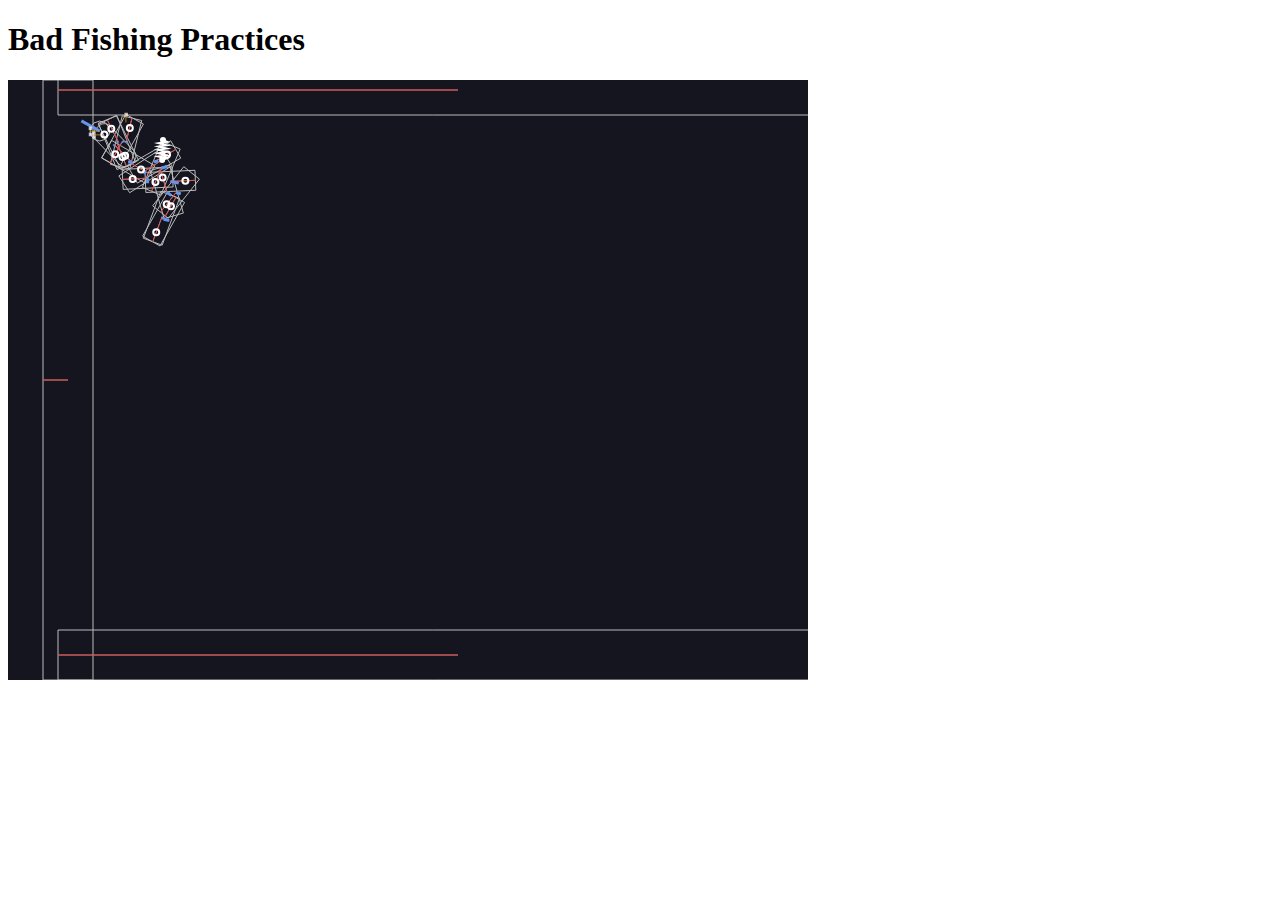
==== badFishing/badFishing.html @ 5170ff20 "Fix tentacle tracking" ====
<!DOCTYPE html>
<html lang="en">
  <head>
    <meta charset="UTF-8" />
    <meta http-equiv="X-UA-Compatible" content="IE=edge" />
    <meta name="viewport" content="width=device-width, initial-scale=1.0" />
    <title>Bad Fishing Practices</title>
    <link rel="stylesheet" href="./badFishing.css" />

  </head>
  <body>

    <h1>Bad Fishing Practices</h1>
    <canvas id="fishCanvas" width="200" height="100"></canvas>

    <script src="../matter.js"></script>
    <script src="./badFishingV2.js"></script> 

  </body>
</html>
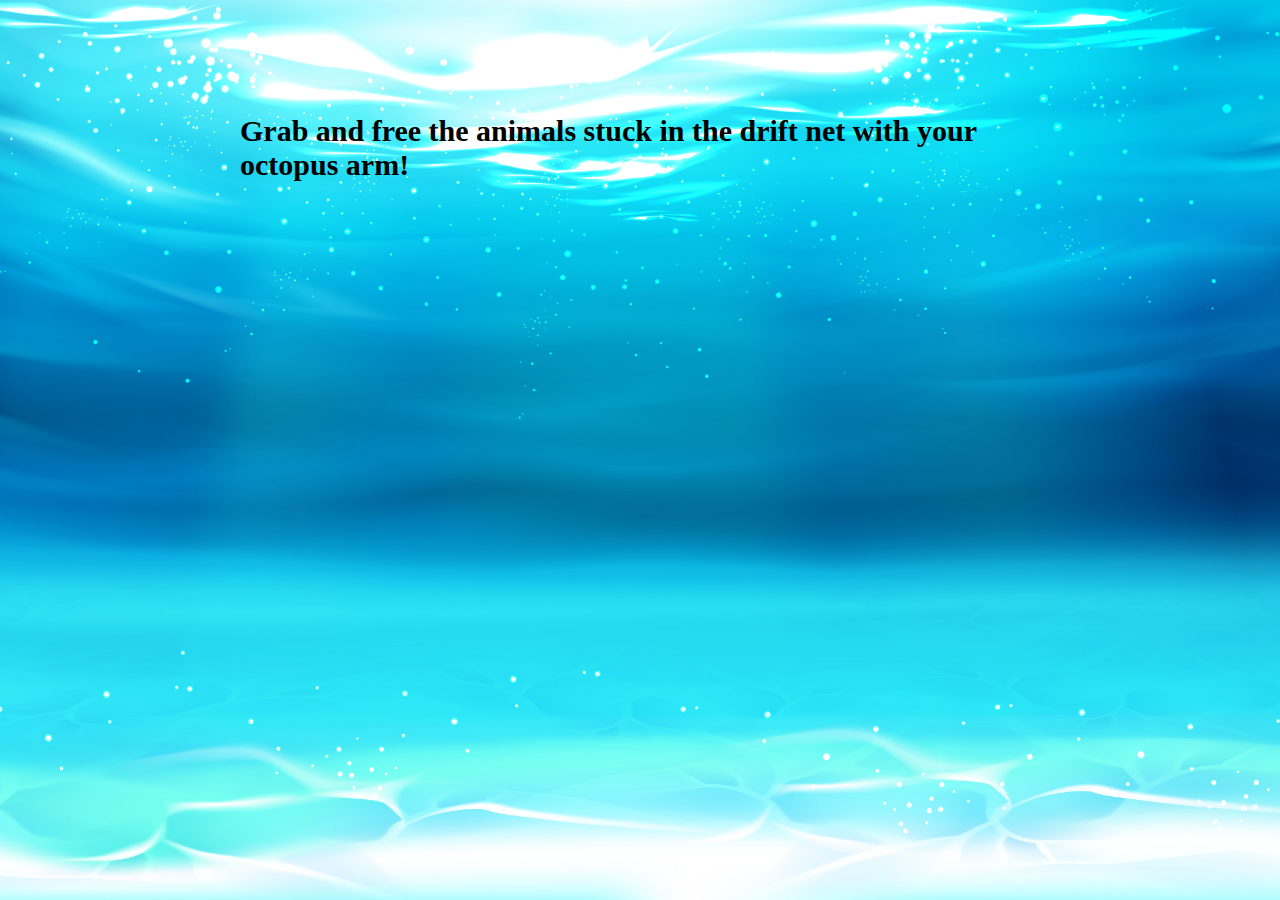
==== commit d031397c: "Add some background stuff" ====
--- a/badFishing/badFishing.html
+++ b/badFishing/badFishing.html
@@ -6,14 +6,19 @@
     <meta name="viewport" content="width=device-width, initial-scale=1.0" />
     <title>Bad Fishing Practices</title>
     <link rel="stylesheet" href="./badFishing.css" />
+    
 
   </head>
   <body>
 
-    <h1>Bad Fishing Practices</h1>
-    <canvas id="fishCanvas" width="200" height="100"></canvas>
+    <div id="canvasContainer" class="center">
+    <h1 class="titleTxt">Grab and free the animals stuck in the drift net with your octopus arm!</h1>
+
+      <canvas id="fishCanvas" width="200" height="100"></canvas>
+    </div>
 
     <script src="../matter.js"></script>
+    <script src="pathseg.js"></script>
     <script src="./badFishingV2.js"></script> 
 
   </body>
--- a/badFishing/badFishing.css
+++ b/badFishing/badFishing.css
@@ -0,0 +1,37 @@
+/* .center {
+    position: absolute;
+    bottom:0;
+    background-color: #24e2f3;
+} */
+
+
+.center {
+    position: absolute;
+    top: 50%;
+    left: 50%;
+    transform: translate(-50%, -50%);
+}
+
+.titleTxt {
+    font-size: 30px;
+    font-weight: bold;
+}
+
+body {
+    background-color: #03a6e1;
+    display: flex;
+    flex-direction: column;
+    justify-content: center;
+    align-items: center;
+
+    background-image: url("../assets/images/seaBG1.jpg");
+
+    background-position: center 0;
+    background-repeat: no-repeat;
+    background-attachment: fixed;
+    background-size: cover;
+    -webkit-background-size: cover;
+    -o-background-size: cover;
+    -moz-background-size: cover;
+    -ms-background-size: cover;
+}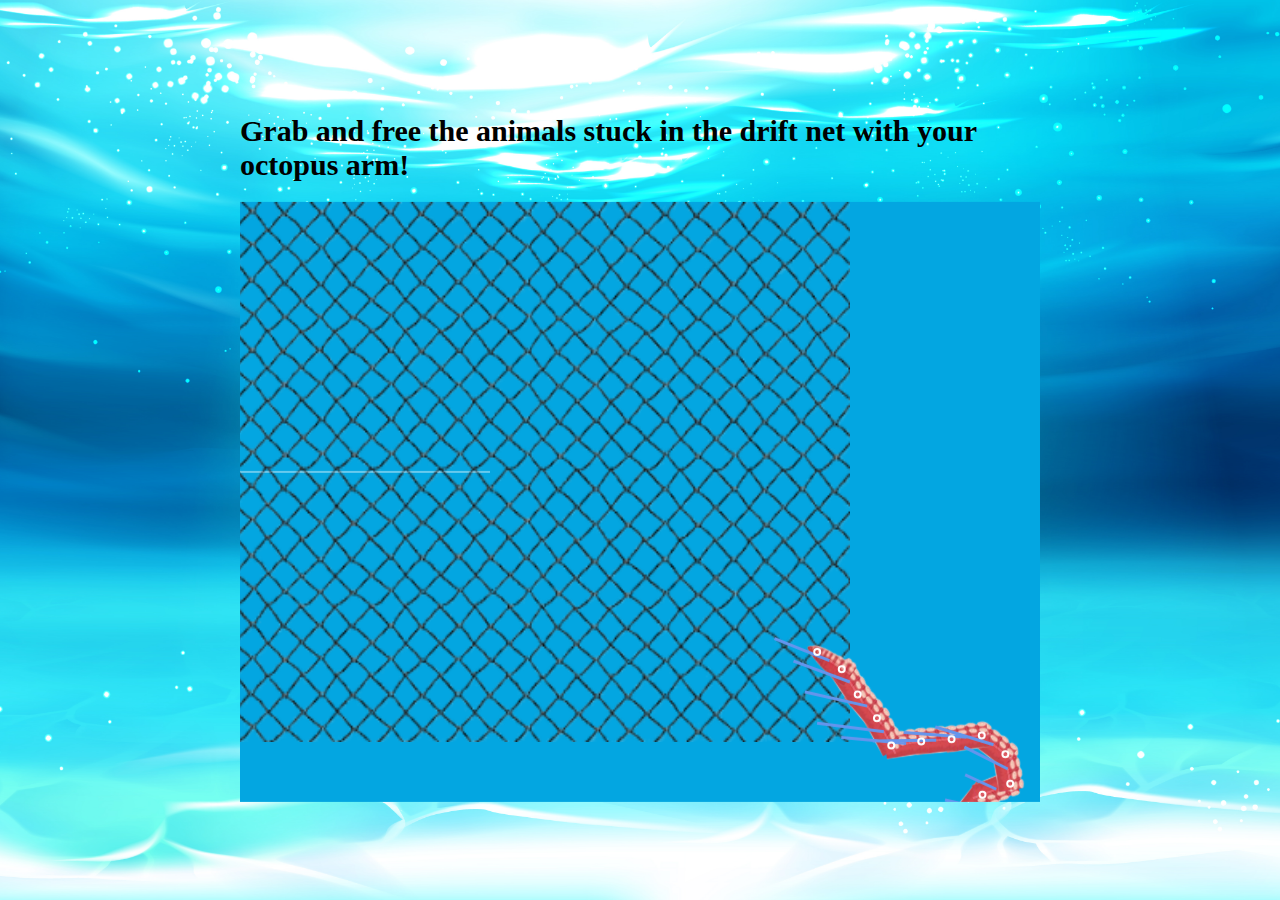
==== commit efa9757f: "add png versions" ====
--- a/badFishing/badFishing.html
+++ b/badFishing/badFishing.html
@@ -18,7 +18,7 @@
     </div>
 
     <script src="../matter.js"></script>
-    <script src="pathseg.js"></script>
+    <!-- <script src="pathseg.js"></script> -->
     <script src="./badFishingV2.js"></script> 
 
   </body>
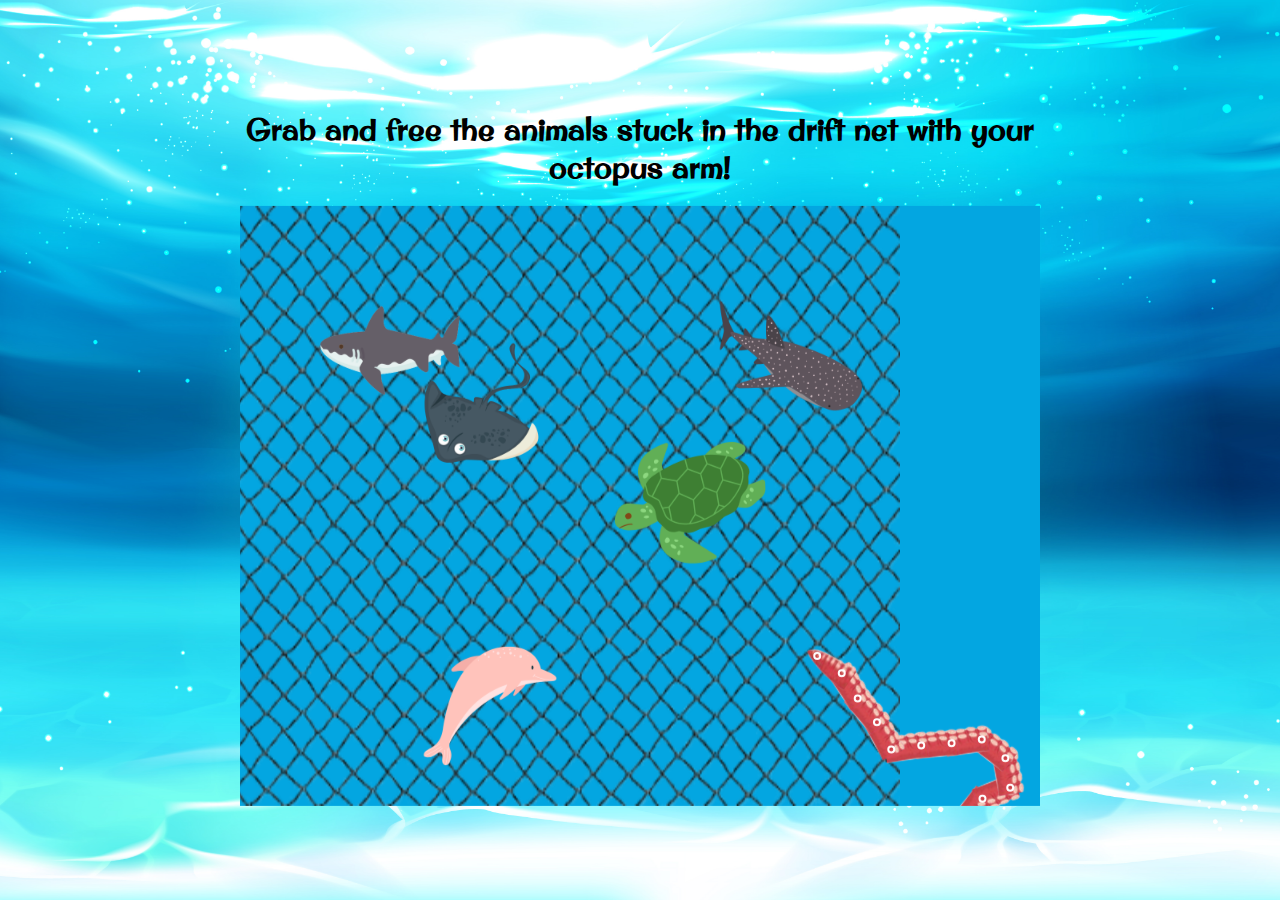
==== commit 1b450655: "badFishing minigame complete (sorta)" ====
--- a/badFishing/badFishing.html
+++ b/badFishing/badFishing.html
@@ -6,7 +6,9 @@
     <meta name="viewport" content="width=device-width, initial-scale=1.0" />
     <title>Bad Fishing Practices</title>
     <link rel="stylesheet" href="./badFishing.css" />
-    
+    <link rel="preconnect" href="https://fonts.googleapis.com">
+<link rel="preconnect" href="https://fonts.gstatic.com" crossorigin>
+<link href="https://fonts.googleapis.com/css2?family=Original+Surfer&display=swap" rel="stylesheet">
 
   </head>
   <body>
--- a/badFishing/badFishing.css
+++ b/badFishing/badFishing.css
@@ -15,6 +15,8 @@
 .titleTxt {
     font-size: 30px;
     font-weight: bold;
+    font-family: 'Original Surfer', cursive;
+    text-align: center;
 }
 
 body {
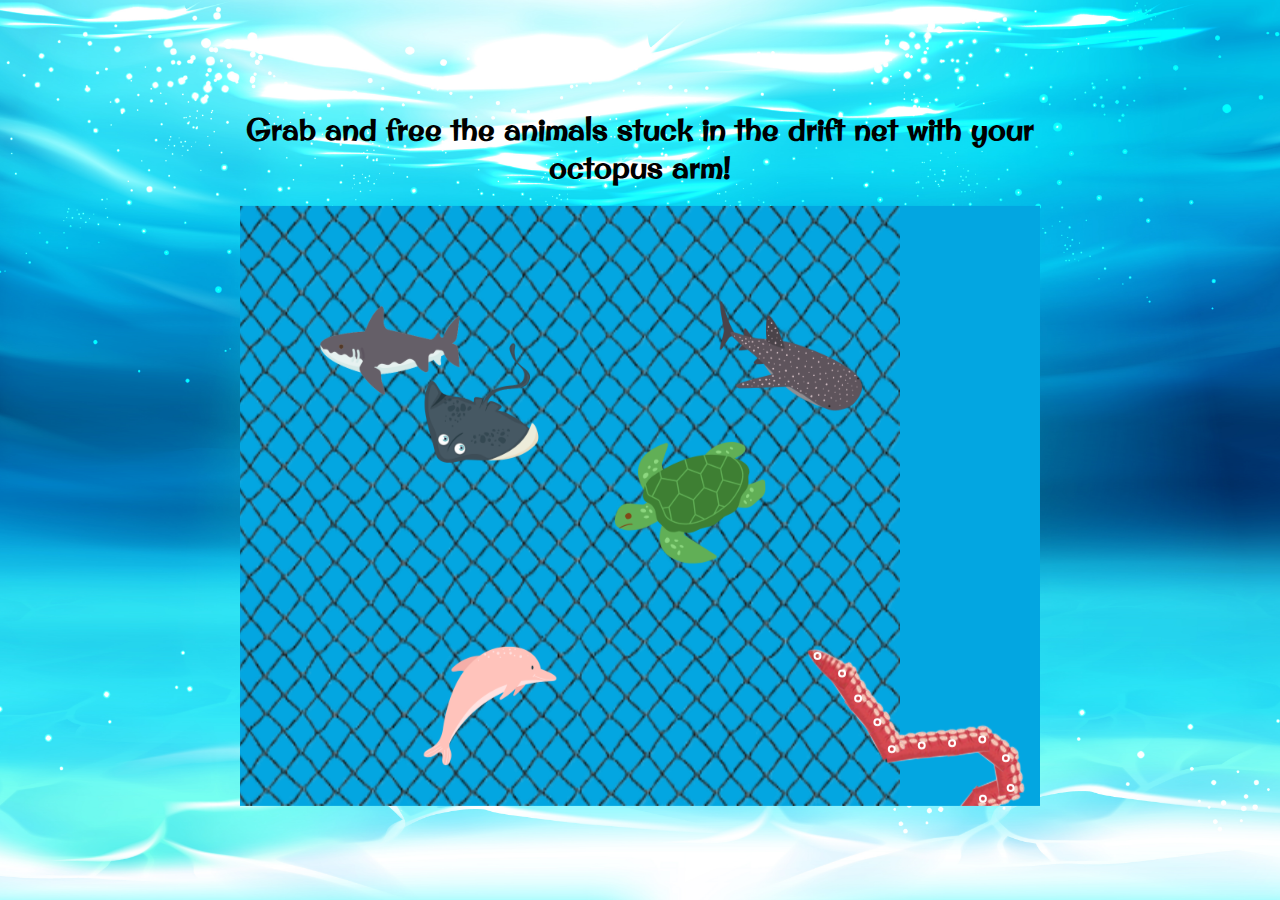
==== commit 0c2f1544: "Update taby styling" ====
--- a/badFishing/badFishing.html
+++ b/badFishing/badFishing.html
@@ -6,22 +6,24 @@
     <meta name="viewport" content="width=device-width, initial-scale=1.0" />
     <title>Bad Fishing Practices</title>
     <link rel="stylesheet" href="./badFishing.css" />
-    <link rel="preconnect" href="https://fonts.googleapis.com">
-<link rel="preconnect" href="https://fonts.gstatic.com" crossorigin>
-<link href="https://fonts.googleapis.com/css2?family=Original+Surfer&display=swap" rel="stylesheet">
-
+    <link rel="preconnect" href="https://fonts.googleapis.com" />
+    <link rel="preconnect" href="https://fonts.gstatic.com" crossorigin />
+    <link
+      href="https://fonts.googleapis.com/css2?family=Original+Surfer&display=swap"
+      rel="stylesheet"
+    />
   </head>
   <body>
-
     <div id="canvasContainer" class="center">
-    <h1 class="titleTxt">Grab and free the animals stuck in the drift net with your octopus arm!</h1>
+      <h1 class="titleTxt">
+        Grab and free the animals stuck in the drift net with your octopus arm!
+      </h1>
 
       <canvas id="fishCanvas" width="200" height="100"></canvas>
     </div>
 
     <script src="../matter.js"></script>
     <!-- <script src="pathseg.js"></script> -->
-    <script src="./badFishingV2.js"></script> 
-
+    <script src="./badFishingV2.js"></script>
   </body>
 </html>
--- a/badFishing/badFishing.css
+++ b/badFishing/badFishing.css
@@ -1,10 +1,3 @@
-/* .center {
-    position: absolute;
-    bottom:0;
-    background-color: #24e2f3;
-} */
-
-
 .center {
     position: absolute;
     top: 50%;
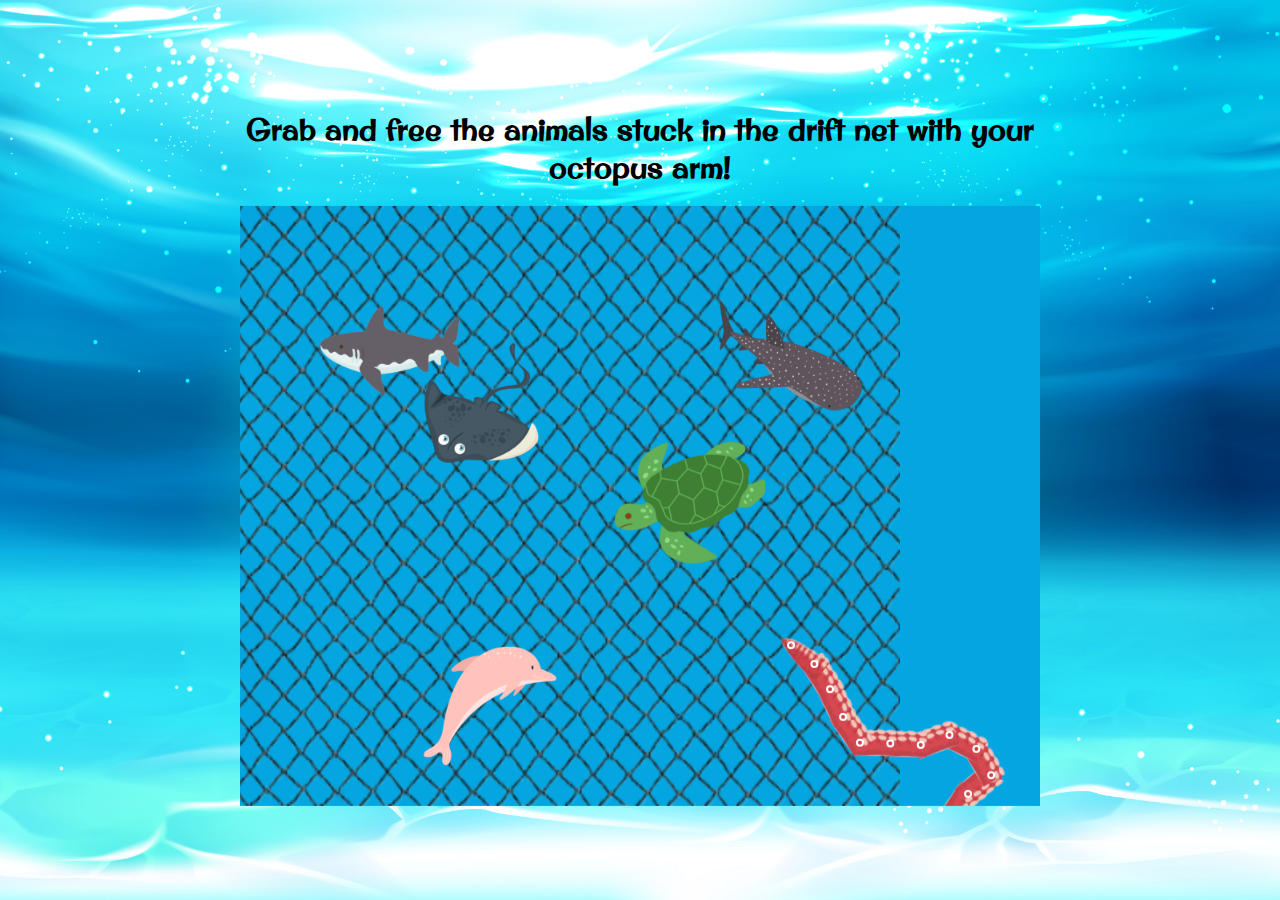
==== commit d240227d: "Merge branch 'main' into francene-add-story" ====
--- a/badFishing/badFishing.html
+++ b/badFishing/badFishing.html
@@ -6,24 +6,22 @@
     <meta name="viewport" content="width=device-width, initial-scale=1.0" />
     <title>Bad Fishing Practices</title>
     <link rel="stylesheet" href="./badFishing.css" />
-    <link rel="preconnect" href="https://fonts.googleapis.com" />
-    <link rel="preconnect" href="https://fonts.gstatic.com" crossorigin />
-    <link
-      href="https://fonts.googleapis.com/css2?family=Original+Surfer&display=swap"
-      rel="stylesheet"
-    />
+    <link rel="preconnect" href="https://fonts.googleapis.com">
+<link rel="preconnect" href="https://fonts.gstatic.com" crossorigin>
+<link href="https://fonts.googleapis.com/css2?family=Original+Surfer&display=swap" rel="stylesheet">
+
   </head>
   <body>
+
     <div id="canvasContainer" class="center">
-      <h1 class="titleTxt">
-        Grab and free the animals stuck in the drift net with your octopus arm!
-      </h1>
+    <h1 class="titleTxt">Grab and free the animals stuck in the drift net with your octopus arm!</h1>
 
       <canvas id="fishCanvas" width="200" height="100"></canvas>
     </div>
 
     <script src="../matter.js"></script>
     <!-- <script src="pathseg.js"></script> -->
-    <script src="./badFishingV2.js"></script>
+    <script src="./badFishingV2.js"></script> 
+
   </body>
 </html>
--- a/badFishing/badFishing.css
+++ b/badFishing/badFishing.css
@@ -1,3 +1,10 @@
+/* .center {
+    position: absolute;
+    bottom:0;
+    background-color: #24e2f3;
+} */
+
+
 .center {
     position: absolute;
     top: 50%;
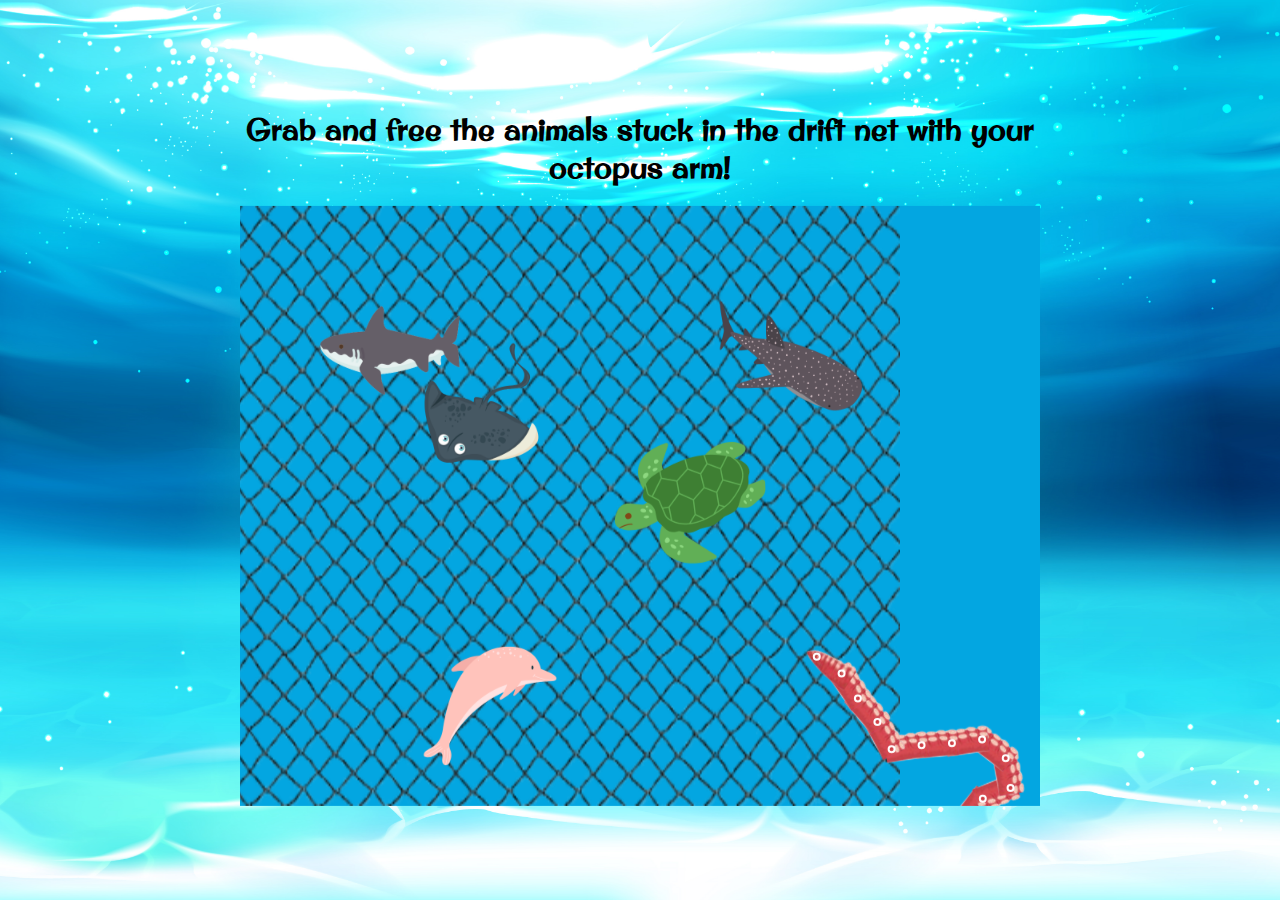
==== commit 3f596820: "Merge pull request #5 from CoastalHacks2022/ames-branch" ====
--- a/badFishing/badFishing.html
+++ b/badFishing/badFishing.html
@@ -6,22 +6,24 @@
     <meta name="viewport" content="width=device-width, initial-scale=1.0" />
     <title>Bad Fishing Practices</title>
     <link rel="stylesheet" href="./badFishing.css" />
-    <link rel="preconnect" href="https://fonts.googleapis.com">
-<link rel="preconnect" href="https://fonts.gstatic.com" crossorigin>
-<link href="https://fonts.googleapis.com/css2?family=Original+Surfer&display=swap" rel="stylesheet">
-
+    <link rel="preconnect" href="https://fonts.googleapis.com" />
+    <link rel="preconnect" href="https://fonts.gstatic.com" crossorigin />
+    <link
+      href="https://fonts.googleapis.com/css2?family=Original+Surfer&display=swap"
+      rel="stylesheet"
+    />
   </head>
   <body>
-
     <div id="canvasContainer" class="center">
-    <h1 class="titleTxt">Grab and free the animals stuck in the drift net with your octopus arm!</h1>
+      <h1 class="titleTxt">
+        Grab and free the animals stuck in the drift net with your octopus arm!
+      </h1>
 
       <canvas id="fishCanvas" width="200" height="100"></canvas>
     </div>
 
     <script src="../matter.js"></script>
     <!-- <script src="pathseg.js"></script> -->
-    <script src="./badFishingV2.js"></script> 
-
+    <script src="./badFishingV2.js"></script>
   </body>
 </html>
--- a/badFishing/badFishing.css
+++ b/badFishing/badFishing.css
@@ -1,10 +1,3 @@
-/* .center {
-    position: absolute;
-    bottom:0;
-    background-color: #24e2f3;
-} */
-
-
 .center {
     position: absolute;
     top: 50%;
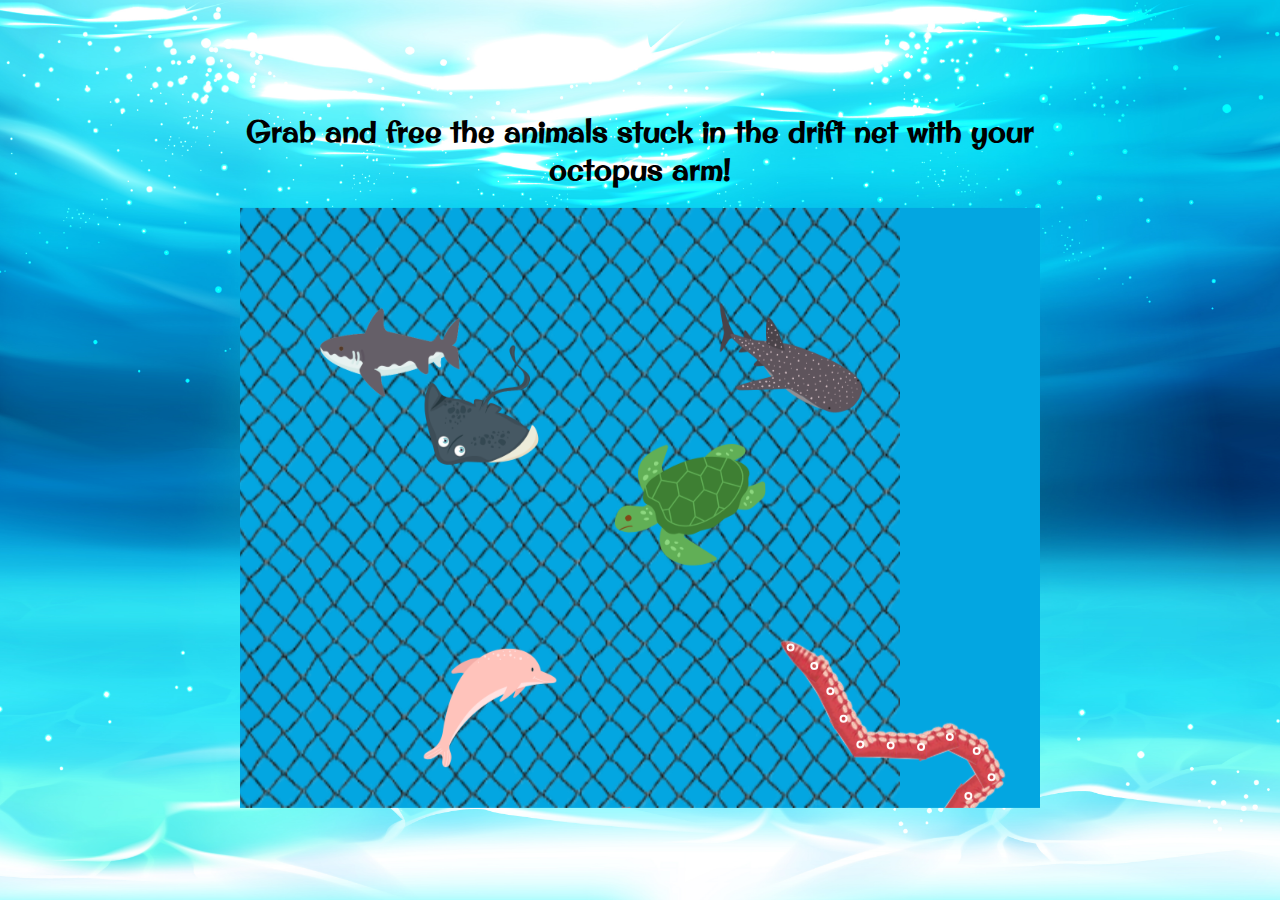
==== commit 6f578941: "Add icon to html pages" ====
--- a/badFishing/badFishing.html
+++ b/badFishing/badFishing.html
@@ -12,6 +12,8 @@
       href="https://fonts.googleapis.com/css2?family=Original+Surfer&display=swap"
       rel="stylesheet"
     />
+    <link rel="icon" href="../Assets/images/jumping.png"/>
+    <title>iSEAkai</title>
   </head>
   <body>
     <div id="canvasContainer" class="center">
--- a/badFishing/badFishing.css
+++ b/badFishing/badFishing.css
@@ -3,6 +3,11 @@
     top: 50%;
     left: 50%;
     transform: translate(-50%, -50%);
+
+    display: flex;
+    flex-direction: column;
+    justify-content: center;
+    align-items: center;
 }
 
 .titleTxt {
